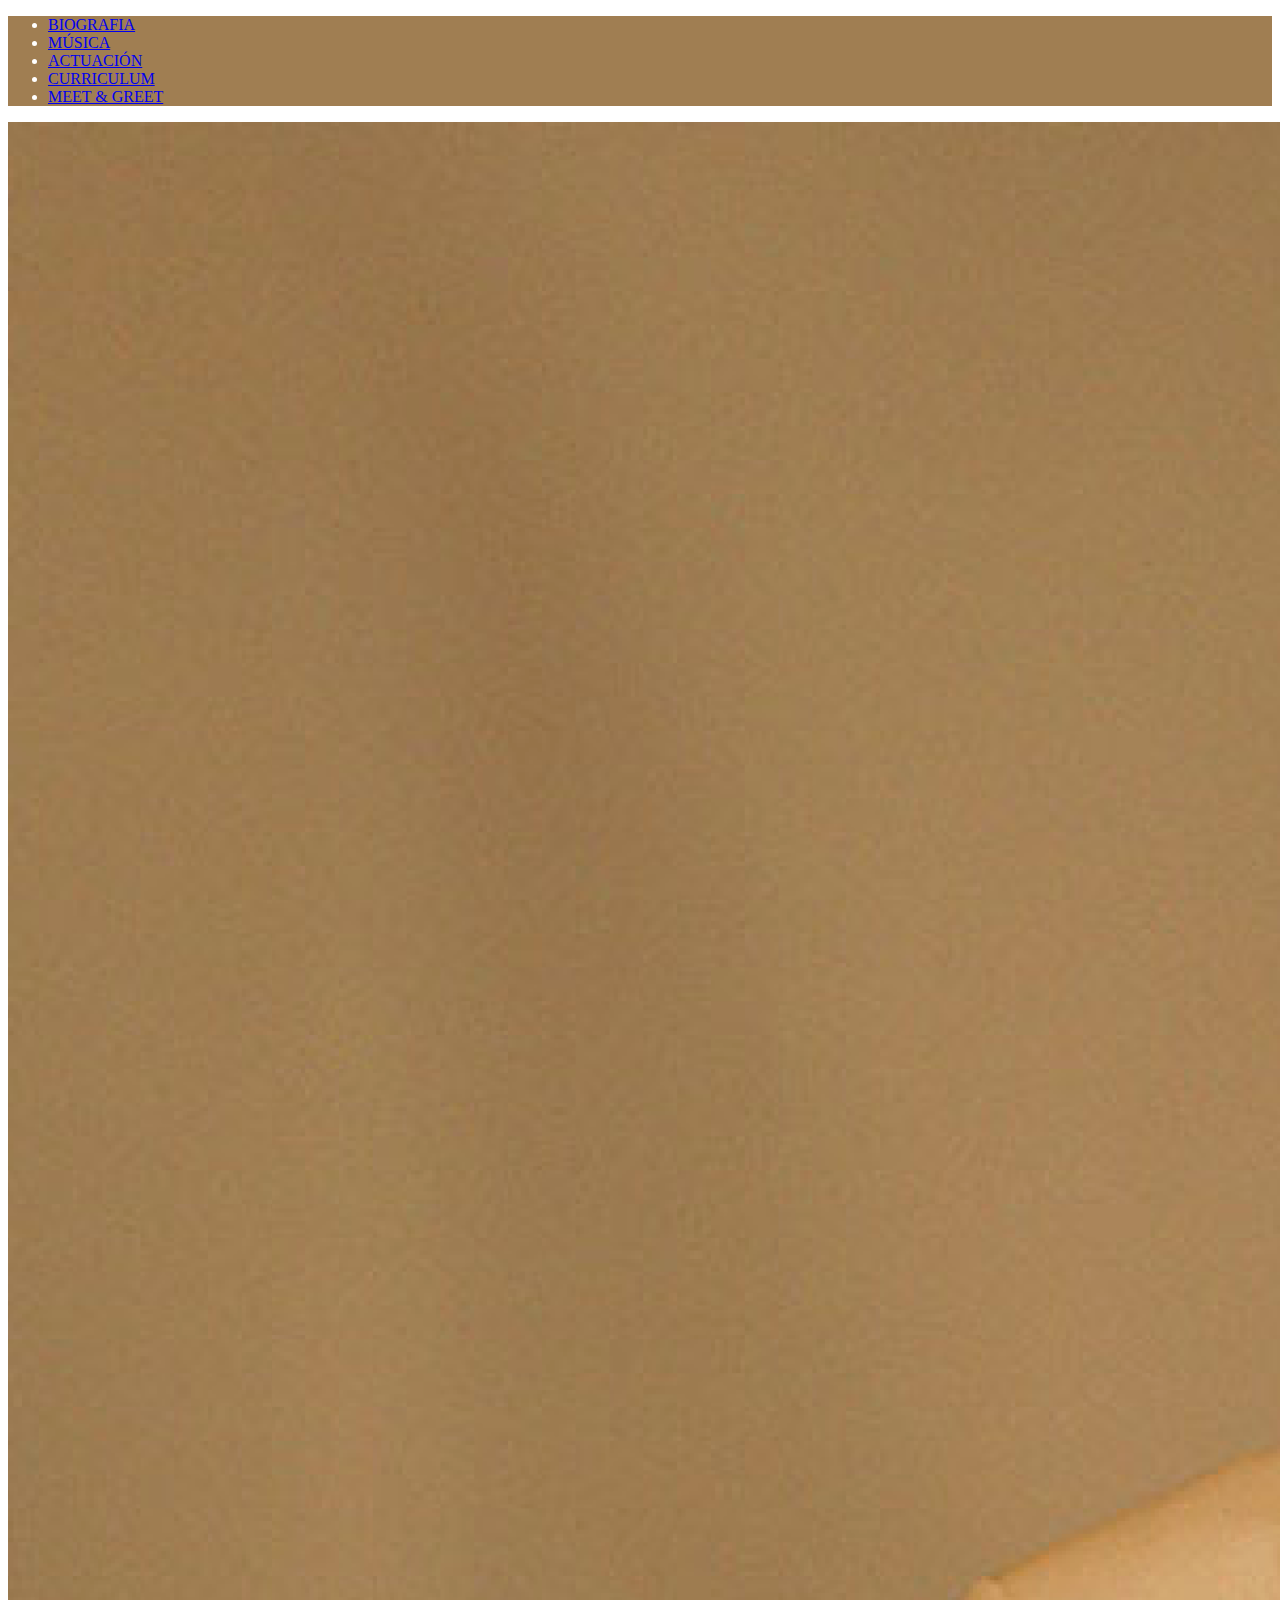
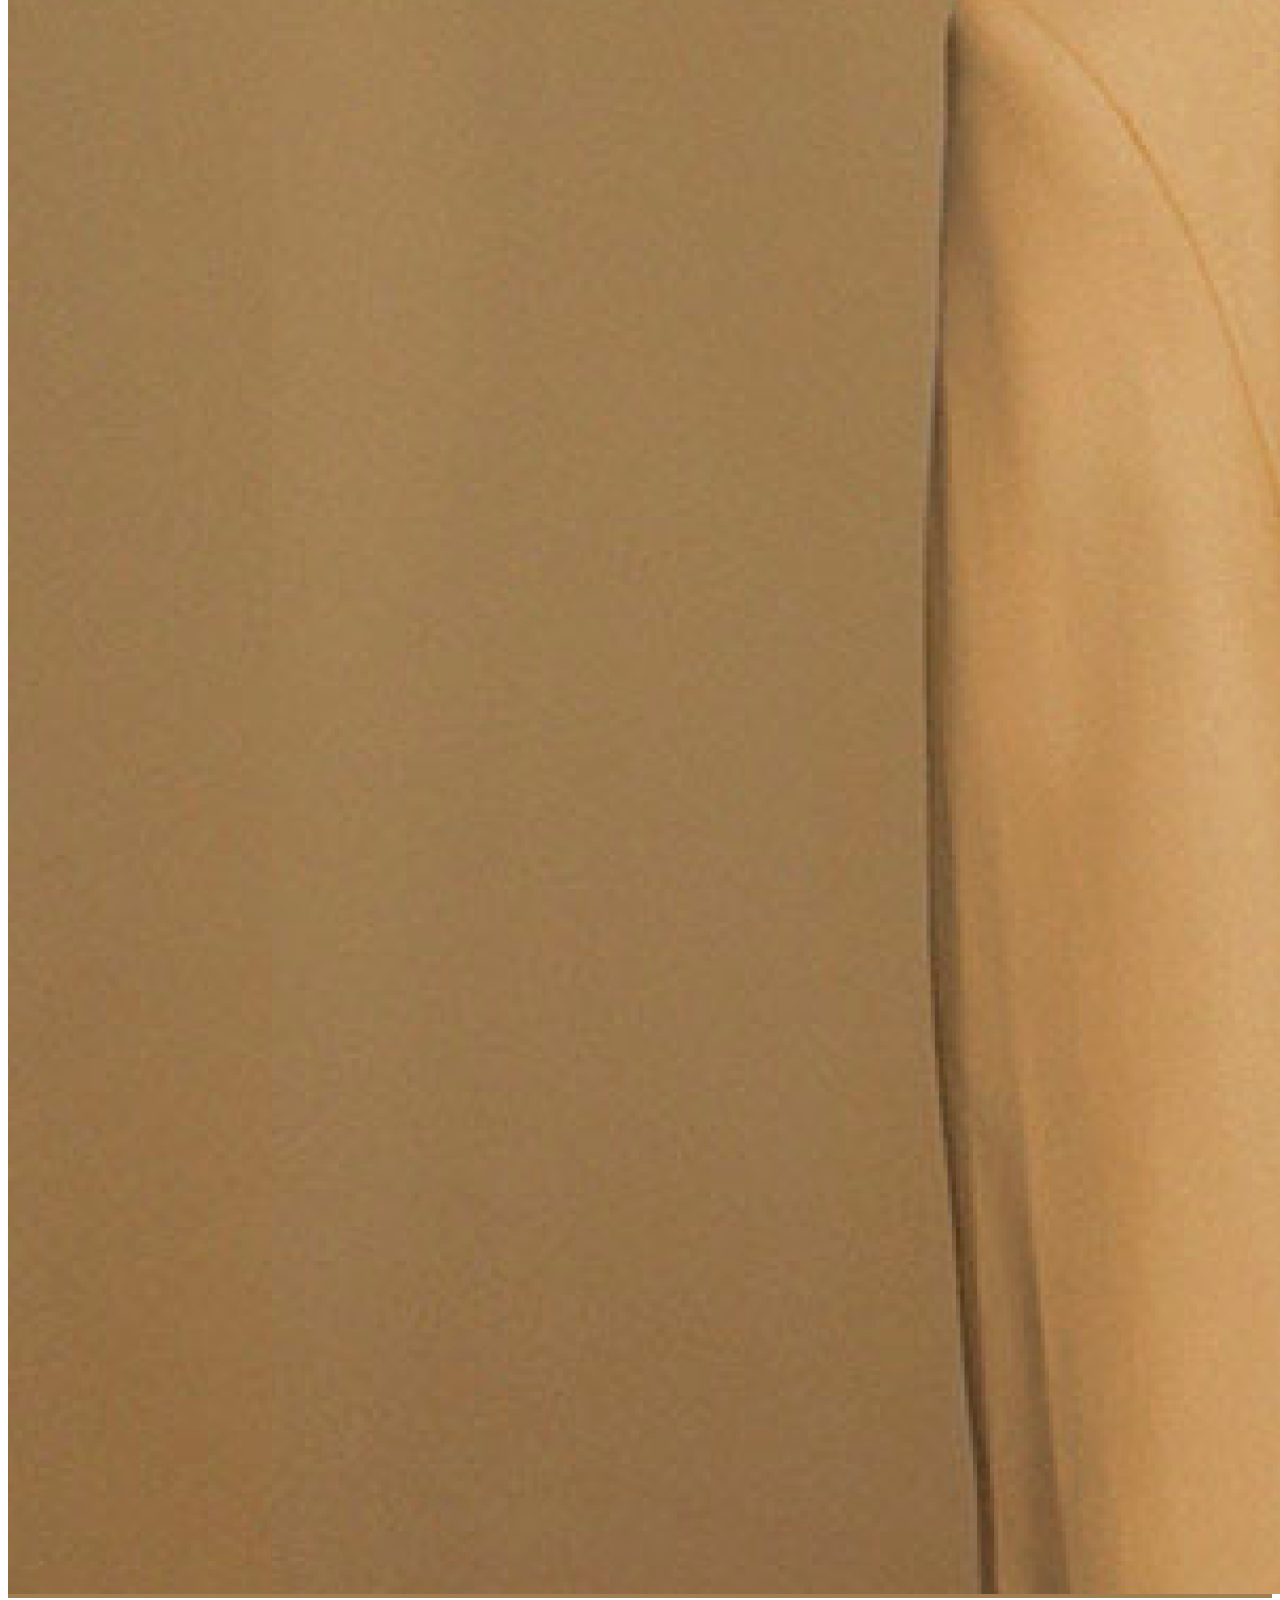
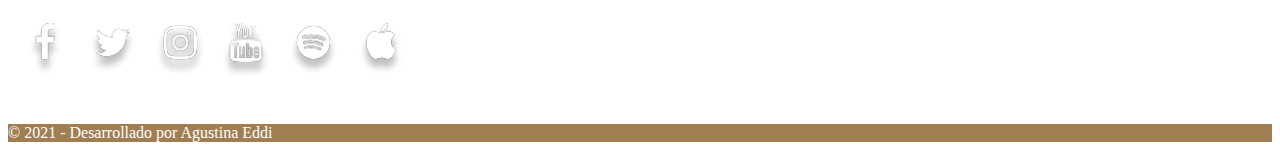
==== index.html @ 631442b6 "todo" ====
<!doctype html>
<html lang="en">
  <head>
    <meta charset="utf-8">
    <meta name="viewport" content="width=device-width, initial-scale=1">
    <link href="https://cdn.jsdelivr.net/npm/bootstrap@5.0.1/dist/css/bootstrap.min.css" rel="stylesheet" integrity="sha384-+0n0xVW2eSR5OomGNYDnhzAbDsOXxcvSN1TPprVMTNDbiYZCxYbOOl7+AMvyTG2x" crossorigin="anonymous">
    <link rel="stylesheet" href="css/estilos.css">
    <title>Lali | Producción Digital 2</title>
  </head>
  
 <body>
     <header class="color1 fixed-top p-2">
        <nav class="navbar navbar-expand justify-content-center navbar-dark">
            <ul class="navbar-nav">
              <li class="nav-item px-3">
                <a class="nav-link" href="biografia.html">BIOGRAFIA</a>
              </li>
              <li class="nav-item px-3">
                <a class="nav-link" href="musica.html">MÚSICA</a>
              </li>
              <li class="nav-item px-3">
                <a class="nav-link" href="actuacion.html">ACTUACIÓN</a>
              </li>
              <li class="nav-item px-3">
                <a class="nav-link" href="curriculum.html">CURRICULUM</a>
              </li>
              <li class="nav-item px-3">
                <a class="nav-link" href="contacto.html">MEET & GREET</a>
              </li>
            </ul>
          </nav>
        </header>

          <div class="color1"> 
             <img class="img-fluid" src="img/fotohome.png" alt="imghome">
         </div>



         <div class="fixed-bottom p-2 w1">
             <img class="img-fluid" src="img/redes.png" alt="redes">
         </div>

         <footer class="container-fluid footer p-2 color1">
            <div class="container">
                <p class="text-center fs-6 text-white ">
                    &copy; 2021 - Desarrollado por Agustina Eddi
                </p>
            </div>
        </footer>

        <script src="https://cdn.jsdelivr.net/npm/bootstrap@5.0.1/dist/js/bootstrap.bundle.min.js" integrity="sha384-gtEjrD/SeCtmISkJkNUaaKMoLD0//ElJ19smozuHV6z3Iehds+3Ulb9Bn9Plx0x4" crossorigin="anonymous"></script>    
 </body>
</html>
---- css/estilos.css ----
.color1 {background-color: #A07E52; color: white;} 
.color2 {background-color: #E9E3D0;}
.color3 {color: #A07E52;} 

.logo {width: 200px;}

.w1 {width: 300px;}

.carousel-inner img { width: 100%; height: 100%;}
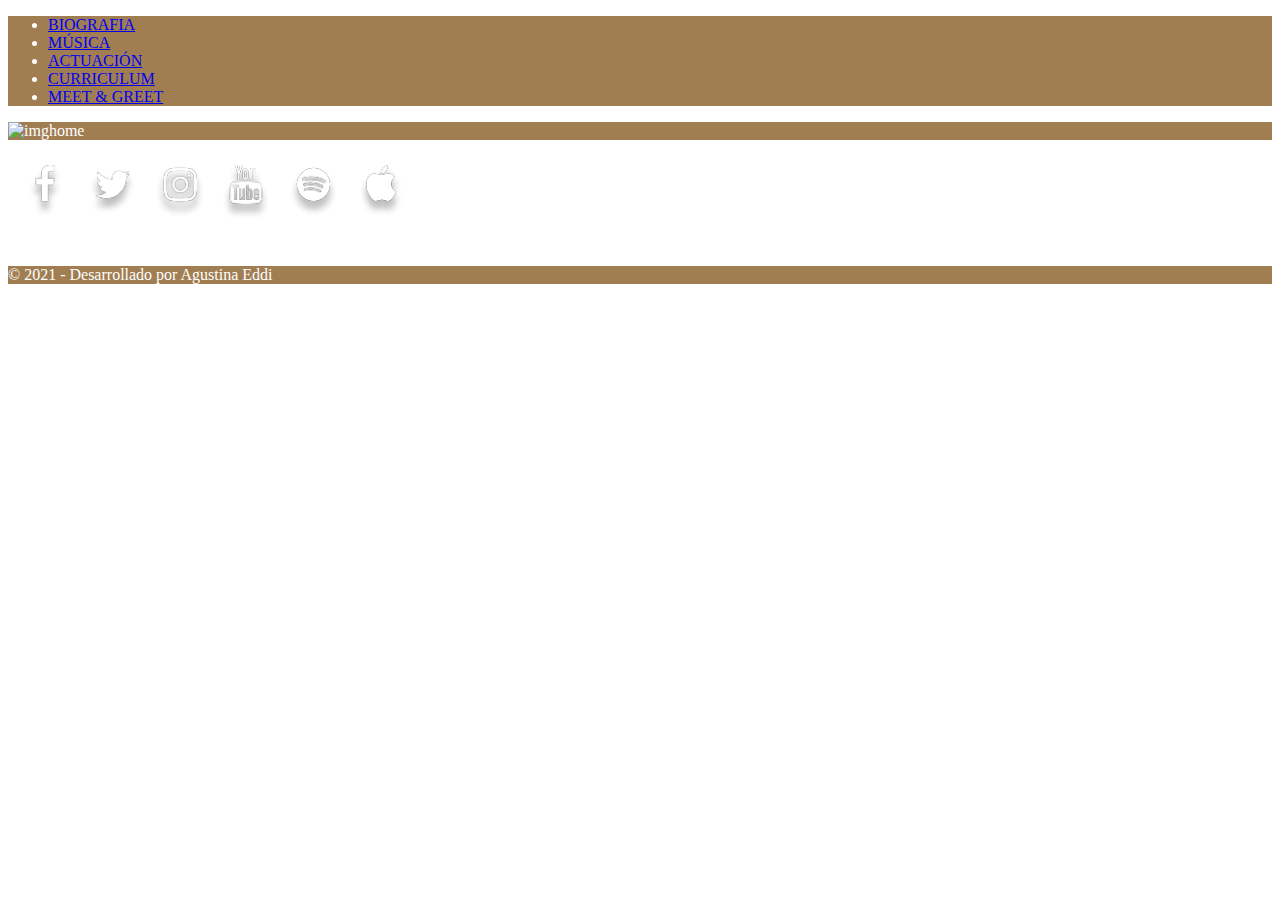
==== commit e3a8e6a2: "nav" ====
--- a/index.html
+++ b/index.html
@@ -9,32 +9,31 @@
   </head>
   
  <body>
-     <header class="color1 fixed-top p-2">
-        <nav class="navbar navbar-expand justify-content-center navbar-dark">
-            <ul class="navbar-nav">
-              <li class="nav-item px-3">
-                <a class="nav-link" href="biografia.html">BIOGRAFIA</a>
-              </li>
-              <li class="nav-item px-3">
-                <a class="nav-link" href="musica.html">MÚSICA</a>
-              </li>
-              <li class="nav-item px-3">
-                <a class="nav-link" href="actuacion.html">ACTUACIÓN</a>
-              </li>
-              <li class="nav-item px-3">
-                <a class="nav-link" href="curriculum.html">CURRICULUM</a>
-              </li>
-              <li class="nav-item px-3">
-                <a class="nav-link" href="contacto.html">MEET & GREET</a>
-              </li>
-            </ul>
-          </nav>
-        </header>
+  <header class="color1 fixed-top p-2">
+    <nav class="navbar navbar-expand justify-content-center">
+        <ul class="navbar-nav">
+            <li class="nav-item px-3 hover">
+              <a class="nav-link text-white" href="biografia.html">BIOGRAFIA</a>
+            </li>
+            <li class="nav-item px-3">
+              <a class="nav-link text-white" href="musica.html">MÚSICA</a>
+            </li>
+            <li class="nav-item px-3">
+              <a class="nav-link text-white" href="actuacion.html">ACTUACIÓN</a>
+            </li>
+            <li class="nav-item px-3">
+              <a class="nav-link text-white" href="curriculum.html">CURRICULUM</a>
+            </li>
+            <li class="nav-item px-3">
+              <a class="nav-link text-white" href="contacto.html">MEET & GREET</a>
+            </li>
+          </ul>
+      </nav>
+    </header>
 
           <div class="color1"> 
              <img class="img-fluid" src="img/fotohome.png" alt="imghome">
          </div>
-
 
 
          <div class="fixed-bottom p-2 w1">
--- a/css/estilos.css
+++ b/css/estilos.css
@@ -7,3 +7,5 @@
 .w1 {width: 300px;}
 
 .carousel-inner img { width: 100%; height: 100%;}
+
+.text-white:hover {background-color: #00000083;}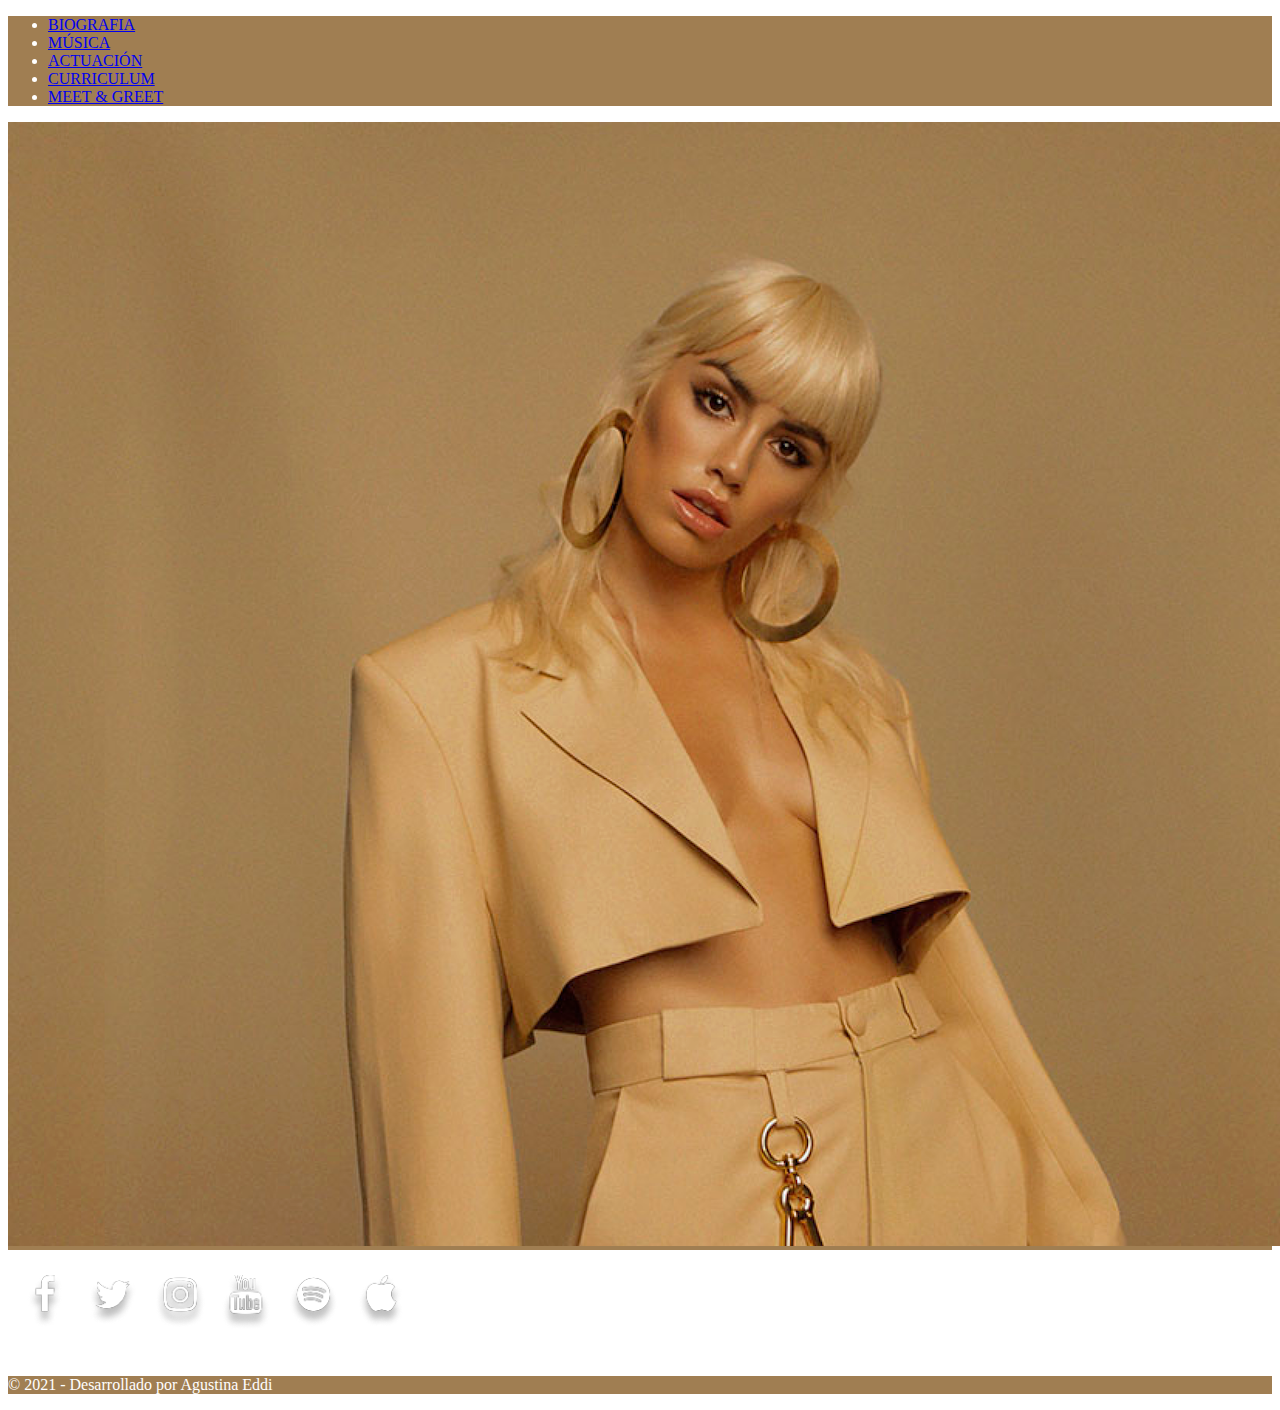
==== commit aed4cfff: "s" ====
--- a/index.html
+++ b/index.html
@@ -31,6 +31,12 @@
       </nav>
     </header>
 
+<!-- <div class="fixed-bottom p-5">
+      <img class="img-fluid p-5" src="img/logo.png" alt="logo">
+    </div> 
+  -->
+
+
           <div class="color1"> 
              <img class="img-fluid" src="img/fotohome.png" alt="imghome">
          </div>
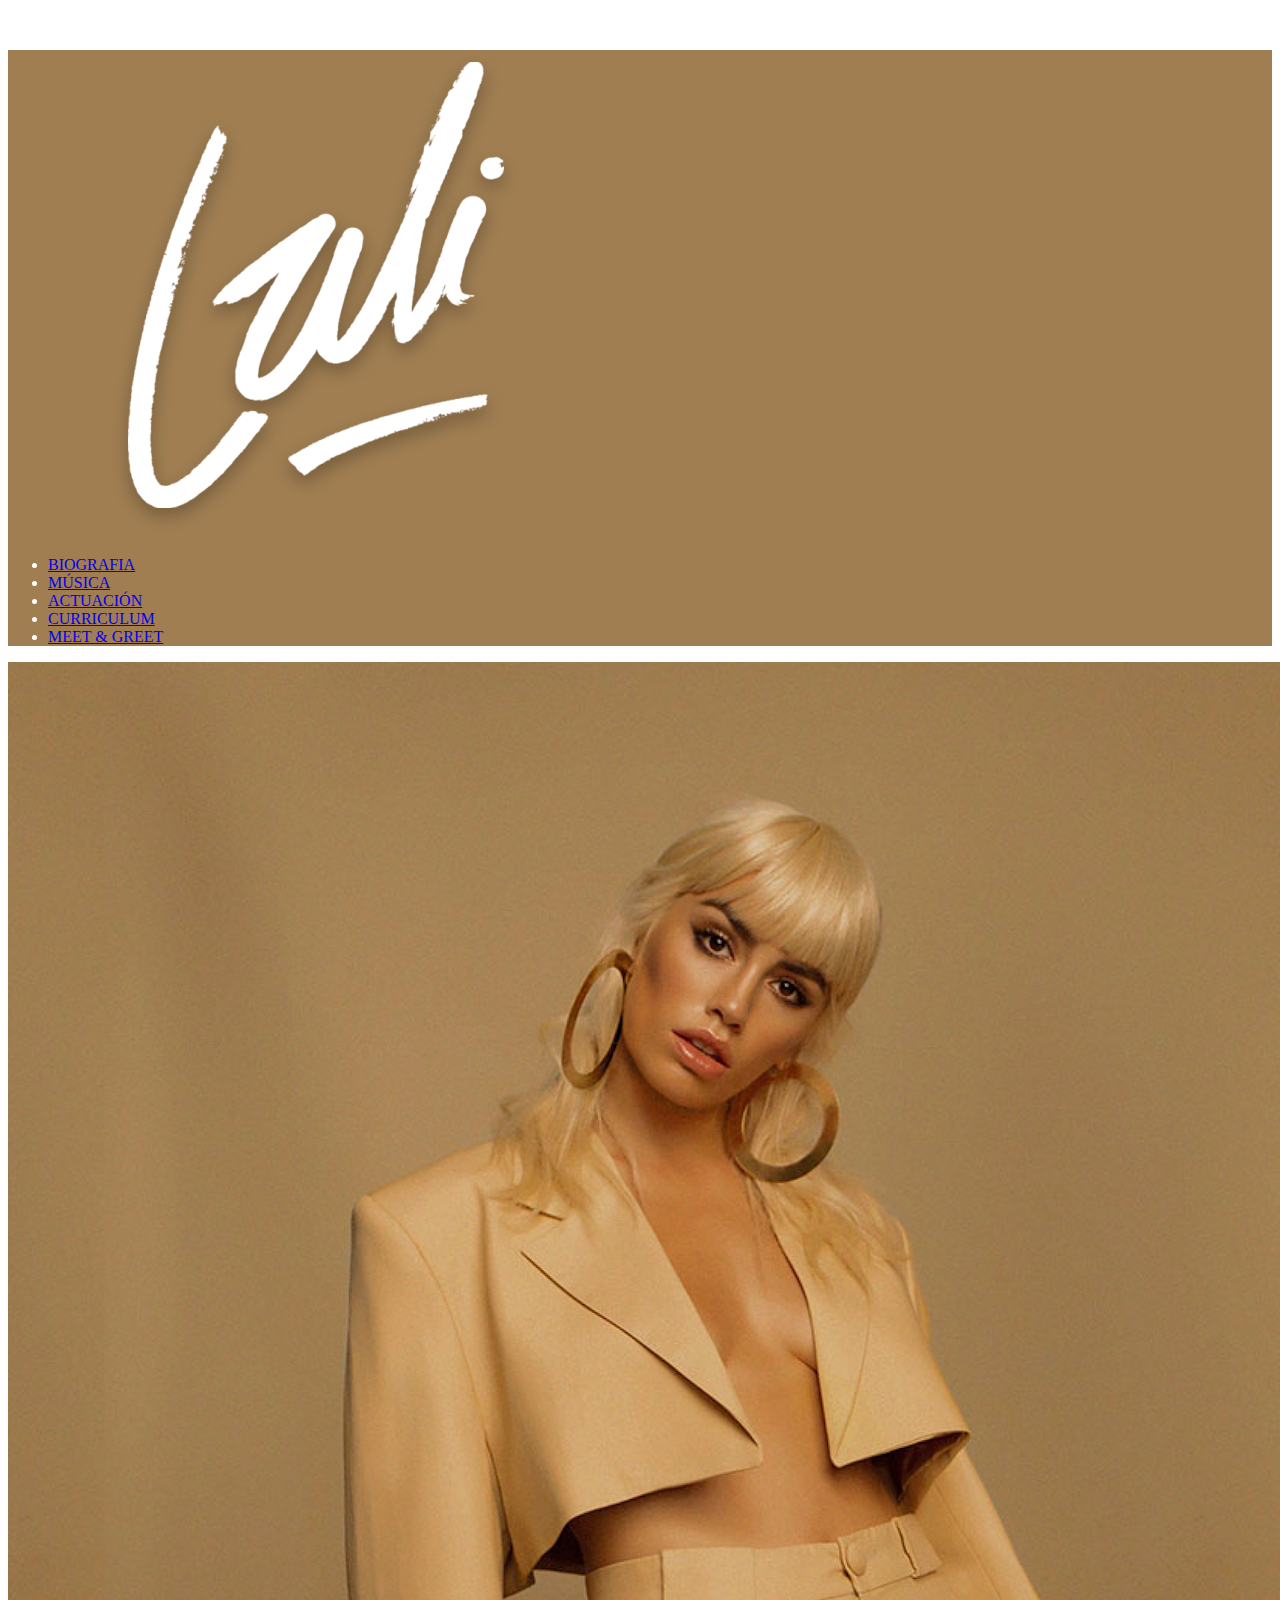
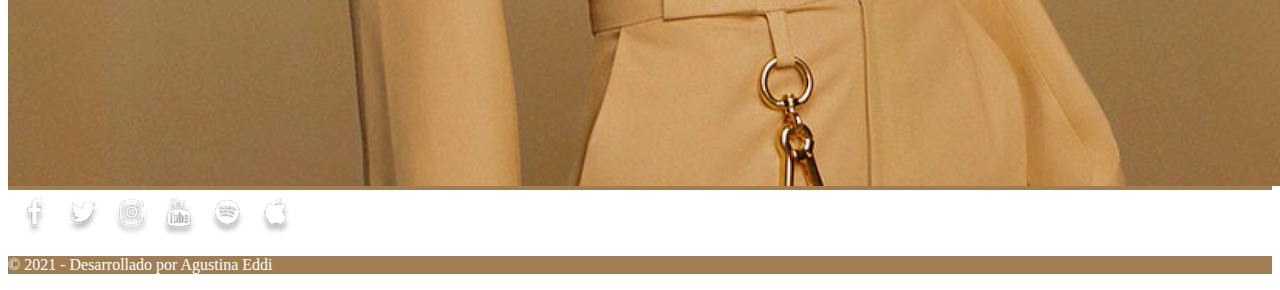
==== commit 0bfc6547: "extras" ====
--- a/index.html
+++ b/index.html
@@ -9,8 +9,11 @@
   </head>
   
  <body>
-  <header class="color1 fixed-top p-2">
-    <nav class="navbar navbar-expand justify-content-center">
+  <header class="color1 p-2 position-relative">
+    <div class="logo position-absolute top-100 start-50" style="width: 300px; margin-left: 100px; margin-top: 50px;">
+      <a href="index.html"><img class="img-fluid w-1" src="img/logo.png" alt="logo"></a>
+    </div> 
+    <nav class="navbar navbar-expand-lg navbar-brand justify-content-md-center justify-content-end txtbarra">
         <ul class="navbar-nav">
             <li class="nav-item px-3 hover">
               <a class="nav-link text-white" href="biografia.html">BIOGRAFIA</a>
@@ -29,17 +32,18 @@
             </li>
           </ul>
       </nav>
+      <div class="logo2 position-absolute top-0 start-0 px-5" style="width: 300px;">
+        <a href="index.html"><img class="img-fluid w-1" src="img/logo.png" alt="logo"></a>
+      </div> 
     </header>
 
-<!-- <div class="fixed-bottom p-5">
-      <img class="img-fluid p-5" src="img/logo.png" alt="logo">
-    </div> 
-  -->
-
-
-          <div class="color1"> 
+          <div class="fotohome color1"> 
              <img class="img-fluid" src="img/fotohome.png" alt="imghome">
          </div>
+
+         <div class="fotohome2 color1"> 
+          <img class="img-fluid" src="img/fotohome2.png" alt="imghome2">
+      </div>
 
 
          <div class="fixed-bottom p-2 w1">
--- a/css/estilos.css
+++ b/css/estilos.css
@@ -1,11 +1,28 @@
+
 .color1 {background-color: #A07E52; color: white;} 
 .color2 {background-color: #E9E3D0;}
 .color3 {color: #A07E52;} 
+.color4 {background-color: #bd9e76;}
 
-.logo {width: 200px;}
+.logo2 { display: none; }
+.logo1:hover {filter: brightness(0.3);}
+
+.fotohome2 { display: none; }
+.fotohome { display: block; }
 
 .w1 {width: 300px;}
+.txtbarra {font-size:medium;}
 
 .carousel-inner img { width: 100%; height: 100%;}
 
-.text-white:hover {background-color: #00000083;}+.text-white:hover {background-color: #00000083;}
+
+figure {transition: 0.5s;}
+figure:hover {filter: saturate(1.3); transform: scale(1.1);}
+
+@media (max-width: 800px) {
+    .logo { display: none; }
+    .logo2 { display: block; }
+    .fotohome { display: none; }
+    .fotohome2 { display: block; }
+    }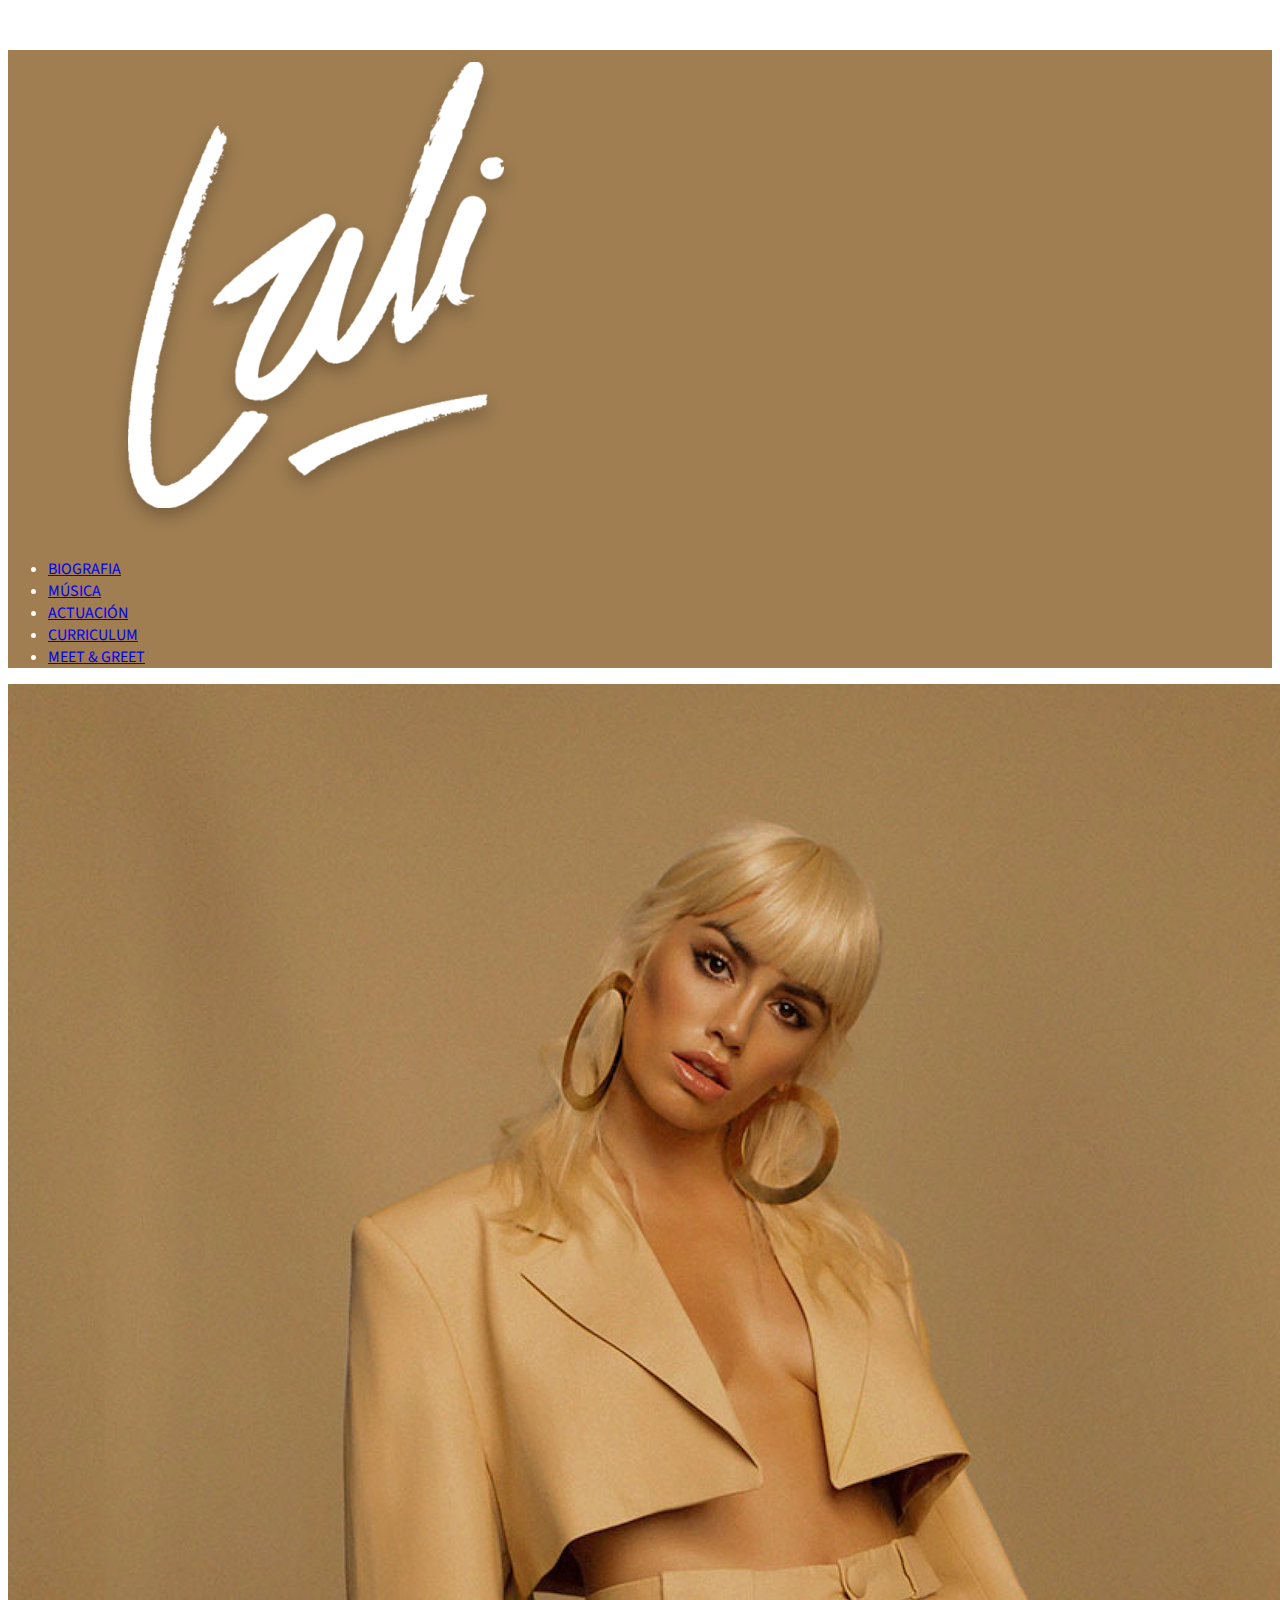
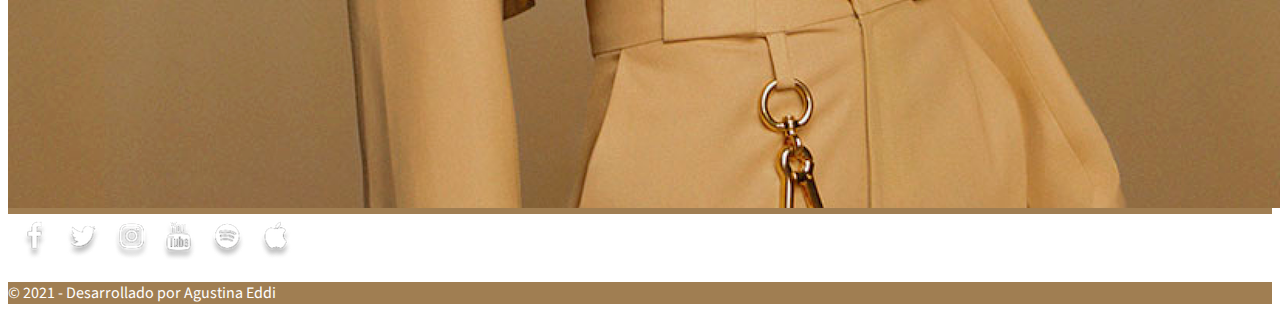
==== commit 546a423a: "mm" ====
--- a/index.html
+++ b/index.html
@@ -52,7 +52,7 @@
 
          <footer class="container-fluid footer p-2 color1">
             <div class="container">
-                <p class="text-center fs-6 text-white ">
+                <p class="text-center fs-6">
                     &copy; 2021 - Desarrollado por Agustina Eddi
                 </p>
             </div>
--- a/css/estilos.css
+++ b/css/estilos.css
@@ -1,3 +1,8 @@
+@import url('https://fonts.googleapis.com/css2?family=Source+Sans+Pro:wght@200;300;400;600;700;900&display=swap');
+
+body {font-family: 'Source Sans Pro', sans-serif; font-size:16px; }
+
+.bio {font-size:17px; }
 
 .color1 {background-color: #A07E52; color: white;} 
 .color2 {background-color: #E9E3D0;}
@@ -20,6 +25,8 @@
 figure {transition: 0.5s;}
 figure:hover {filter: saturate(1.3); transform: scale(1.1);}
 
+.videos:hover {filter: brightness(0.5);}
+
 @media (max-width: 800px) {
     .logo { display: none; }
     .logo2 { display: block; }
